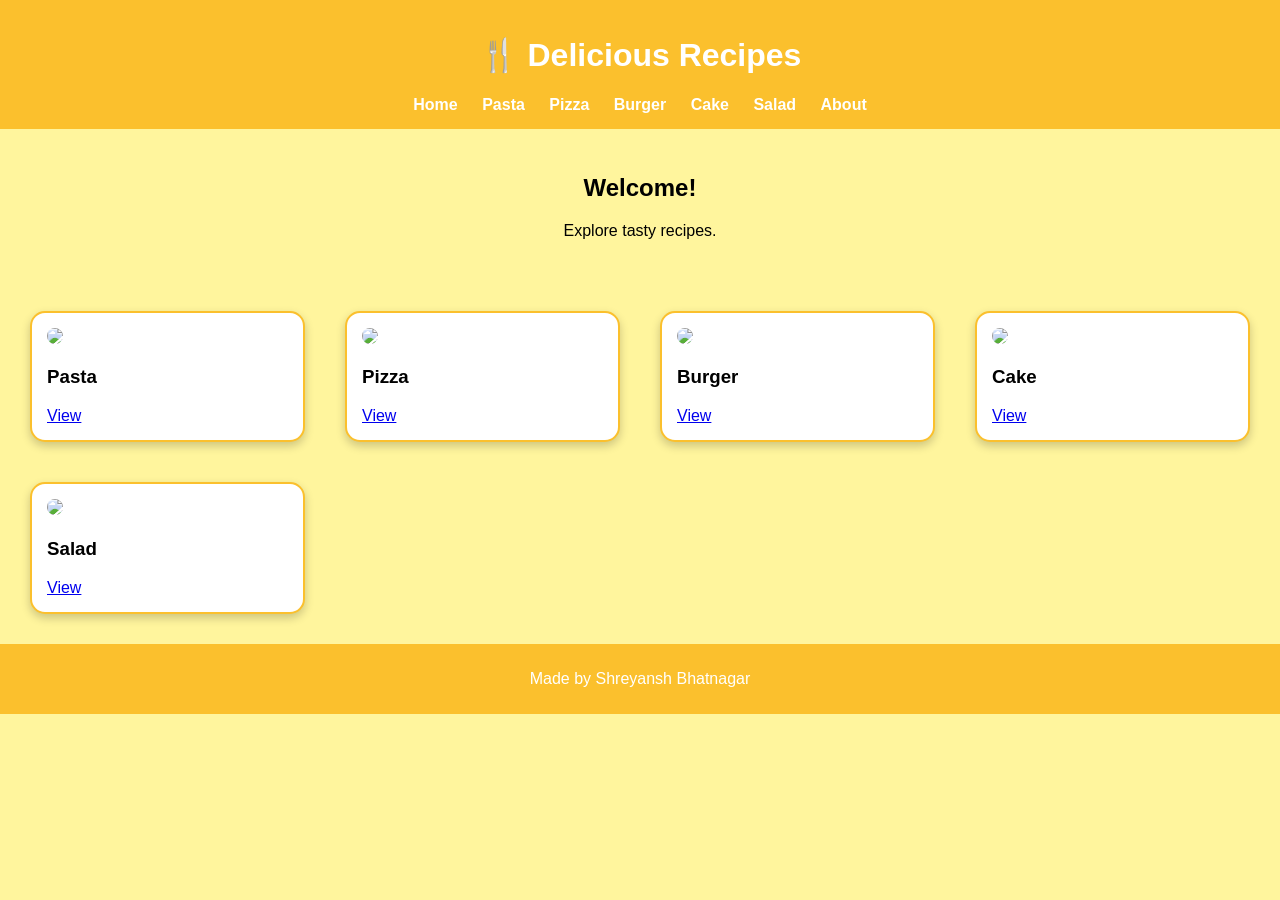
==== index.html @ 15d4c424 "Add files via upload" ====
<!DOCTYPE html>
<html>
<head>
<title>Recipes</title>
<meta name="viewport" content="width=device-width, initial-scale=1.0">

<!-- CORRECT CSS LINK -->
<link rel="stylesheet" href="styles.css">
</head>

<body class="home">

<header>
<h1>🍴 Delicious Recipes</h1>

<nav>
<a href="index.html">Home</a>
<a href="recipe1.html">Pasta</a>
<a href="recipe2.html">Pizza</a>
<a href="recipe3.html">Burger</a>
<a href="recipe4.html">Cake</a>
<a href="recipe5.html">Salad</a>
<a href="about.html">About</a>
</nav>

</header>

<section class="intro">
<h2>Welcome!</h2>
<p>Explore tasty recipes.</p>
</section>

<section class="recipes">

<div class="card">
<img src="images/pasta.jpg">
<h3>Pasta</h3>
<a href="recipe1.html">View</a>
</div>

<div class="card">
<img src="images/pizza.jpg">
<h3>Pizza</h3>
<a href="recipe2.html">View</a>
</div>

<div class="card">
<img src="images/burger.jpg">
<h3>Burger</h3>
<a href="recipe3.html">View</a>
</div>

<div class="card">
<img src="images/cake.jpg">
<h3>Cake</h3>
<a href="recipe4.html">View</a>
</div>

<div class="card">
<img src="images/salad.jpg">
<h3>Salad</h3>
<a href="recipe5.html">View</a>
</div>

</section>

<footer>
<p>Made by Shreyansh Bhatnagar</p>
</footer>

</body>
</html>
---- styles.css ----
body {
    margin: 0;
    font-family: 'Segoe UI', Arial, sans-serif;
}

header {
    text-align: center;
    padding: 15px;
    color: white;
    font-weight: bold;
}

nav a {
    margin: 10px;
    color: white;
    text-decoration: none;
    font-weight: bold;
}

nav a:hover {
    text-decoration: underline;
}

.intro, .recipe {
    text-align: center;
    padding: 25px;
}

h1, h2 {
    font-weight: bold;
}

.recipes {
    display: grid;
    grid-template-columns: repeat(auto-fit, minmax(250px, 1fr));
    gap: 20px;
    padding: 20px;
}

.card {
    background: white;
    margin: 10px;
    padding: 15px;
    border-radius: 15px;
    box-shadow: 0 4px 10px rgba(0,0,0,0.2);
    transition: 0.3s;
}

.card:hover {
    transform: scale(1.05);
}

img {
    width: 250px;
    border-radius: 12px;
}

ul, ol {
    text-align: left;
    max-width: 500px;
    margin: auto;
}

footer {
    text-align: center;
    padding: 10px;
    color: white;
}


.home {
    background-color: #fff59d; /* light yellow */
}

.home header, .home footer {
    background-color: #fbc02d;
}

.home .card {
    border: 2px solid #fbc02d;
}

.about {
    background-color: #ffe0b2;
}

.about header, .about footer {
    background-color: #fb8c00;
}

.pasta {
    background-color: #fff8e1;
    color: #333;
}

.pasta header, .pasta footer {
    background-color: #ffb300;
}

.pasta img {
    border: 4px solid #ffb300;
}

.pizza {
    background-color: #ffebee;
}

.pizza header, .pizza footer {
    background-color: #d32f2f;
}

.pizza img {
    border: 4px dashed #d32f2f;
}

.burger {
    background-color: #212121;
    color: white;
}

.burger header, .burger footer {
    background-color: #000;
}

.burger img {
    border: 3px solid gold;
}

.cake {
    background-color: #fce4ec;
}

.cake header, .cake footer {
    background-color: #ec407a;
}

.cake img {
    border: 4px dotted #ec407a;
}

.salad {
    background-color: #e8f5e9;
}

.salad header, .salad footer {
    background-color: #2e7d32;
}

.salad img {
    border: 4px solid #2e7d32;
}

@media (max-width: 600px) {
    .recipes {
        grid-template-columns: 1fr;
    }

    nav a {
        display: block;
        margin: 5px;
    }
}
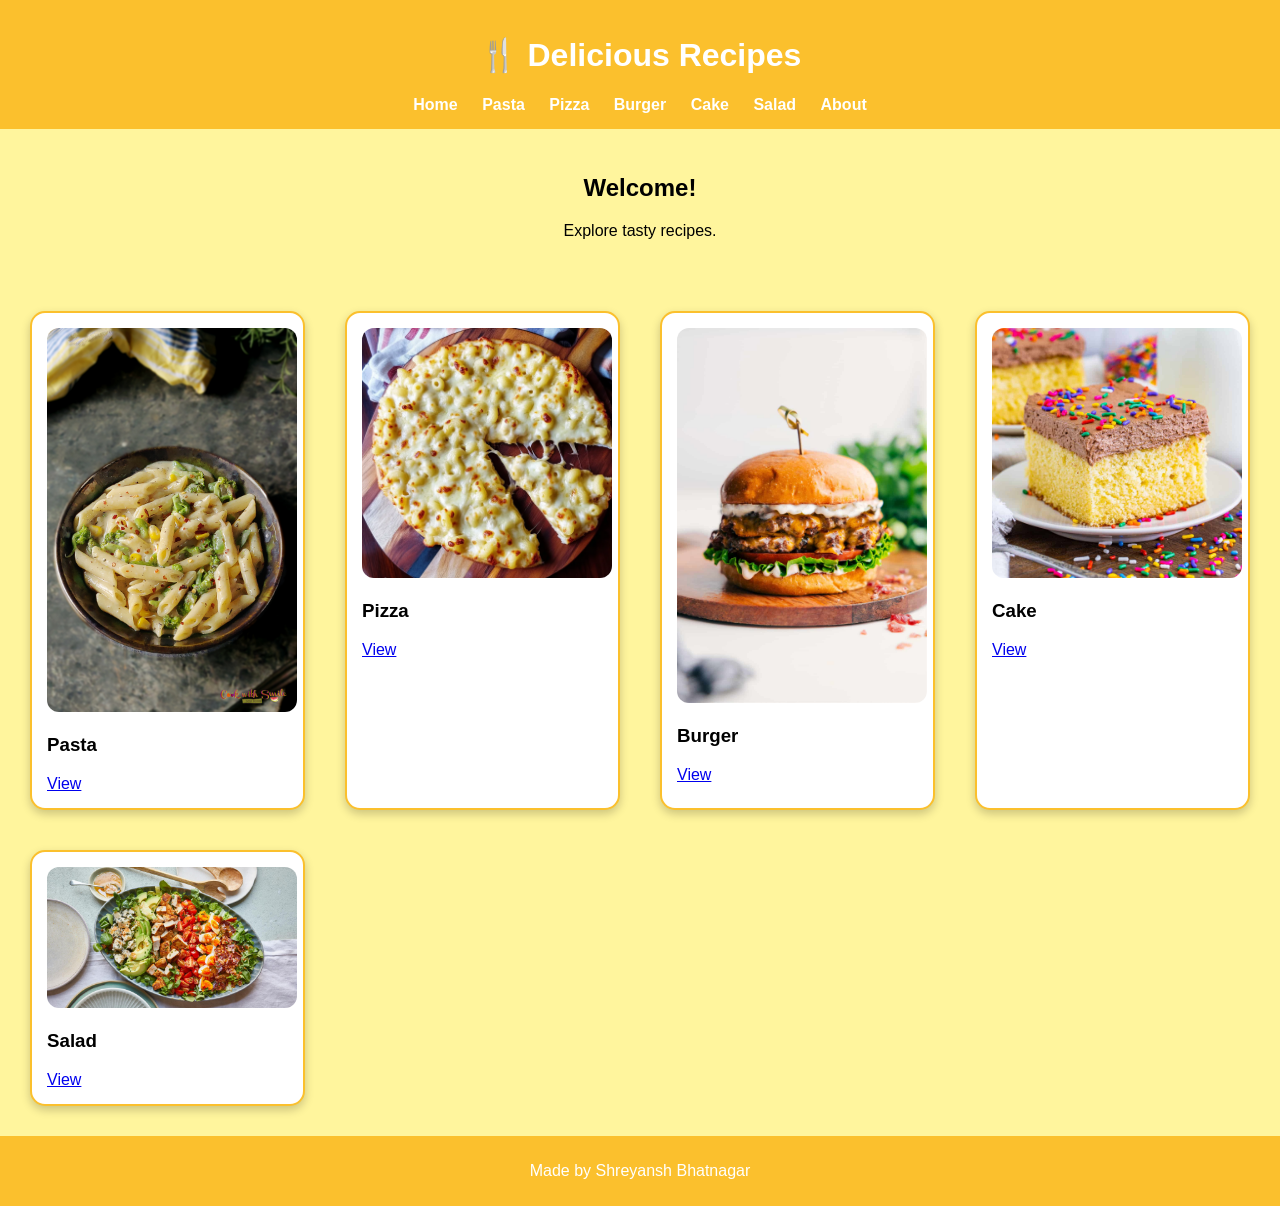
==== commit 64438db2: "Update index.html" ====
--- a/index.html
+++ b/index.html
@@ -33,31 +33,31 @@
 <section class="recipes">
 
 <div class="card">
-<img src="images/pasta.jpg">
+<img src="Images/pasta.jpg">
 <h3>Pasta</h3>
 <a href="recipe1.html">View</a>
 </div>
 
 <div class="card">
-<img src="images/pizza.jpg">
+<img src="Images/pizza.jpg">
 <h3>Pizza</h3>
 <a href="recipe2.html">View</a>
 </div>
 
 <div class="card">
-<img src="images/burger.jpg">
+<img src="Images/burger.jpg">
 <h3>Burger</h3>
 <a href="recipe3.html">View</a>
 </div>
 
 <div class="card">
-<img src="images/cake.jpg">
+<img src="Images/cake.jpg">
 <h3>Cake</h3>
 <a href="recipe4.html">View</a>
 </div>
 
 <div class="card">
-<img src="images/salad.jpg">
+<img src="Images/salad.jpg">
 <h3>Salad</h3>
 <a href="recipe5.html">View</a>
 </div>
@@ -69,4 +69,4 @@
 </footer>
 
 </body>
-</html>+</html>
